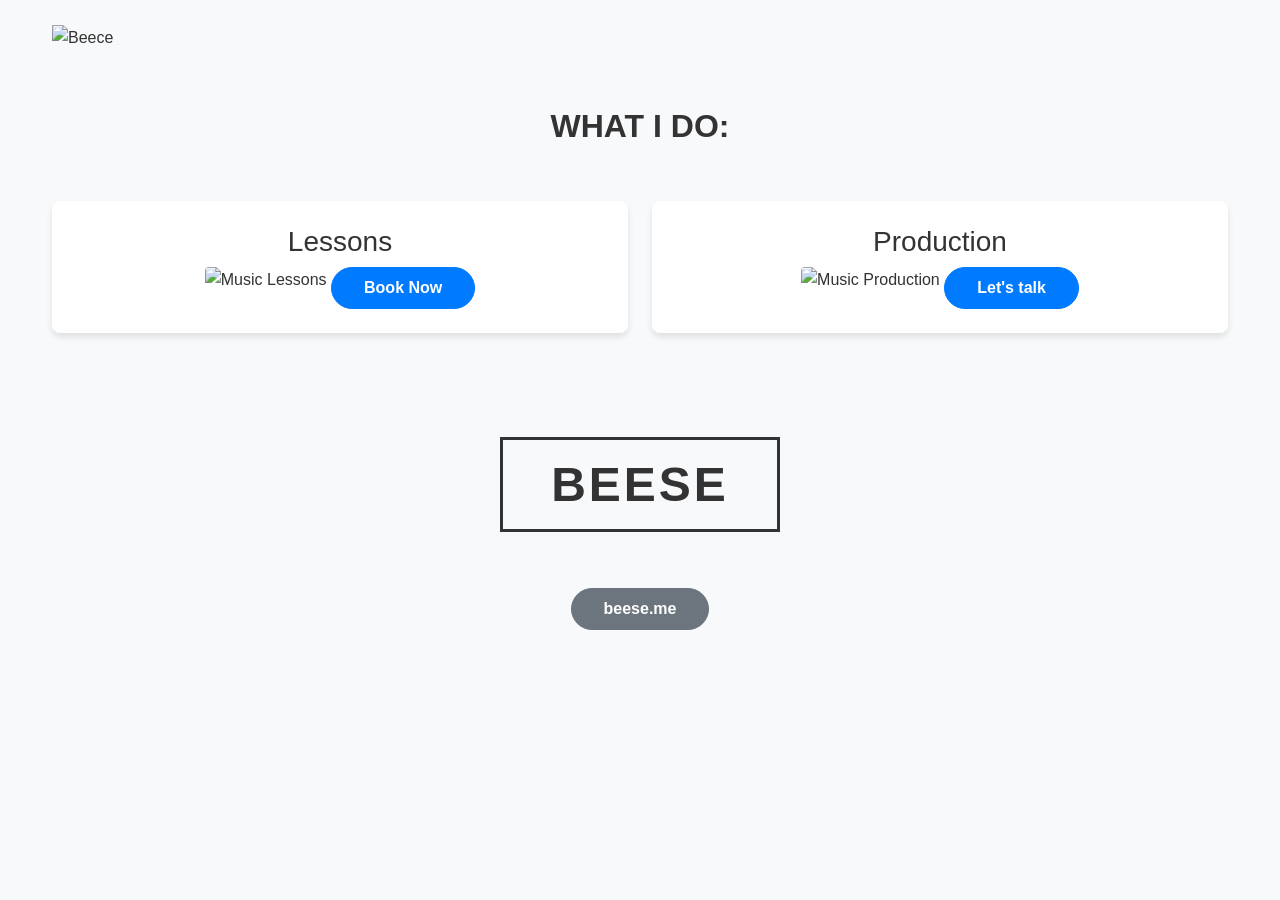
==== index.html @ d5e103ff "feat: Implement static website with responsive design and multiple pages" ====
<!DOCTYPE html>
<html lang="en">
<head>
    <meta charset="UTF-8">
    <meta name="viewport" content="width=device-width, initial-scale=1.0">
    <title>Beece - Home</title>
    <link href="https://cdn.jsdelivr.net/npm/bootstrap@5.3.0/dist/css/bootstrap.min.css" rel="stylesheet">
    <link rel="stylesheet" href="css/styles.css">
</head>
<body>
    <div class="container mt-4">
        <!-- Top Image -->
        <div class="row mb-4">
            <div class="col-12">
                <img src="images/header-image.jpg" alt="Beece" class="img-fluid w-100">
            </div>
        </div>
        
        <!-- What I Do Section -->
        <div class="row mb-4">
            <div class="col-12 text-center">
                <h2 class="what-i-do">WHAT I DO:</h2>
            </div>
        </div>
        
        <!-- Services Section -->
        <div class="row mb-5">
            <!-- Lessons Column -->
            <div class="col-md-6 mb-4">
                <div class="service-box text-center">
                    <h3>Lessons</h3>
                    <img src="images/lessons.jpg" alt="Music Lessons" class="img-fluid service-img mb-3">
                    <a href="pages/lessons.html" class="btn btn-primary">Book Now</a>
                </div>
            </div>
            
            <!-- Production Column -->
            <div class="col-md-6 mb-4">
                <div class="service-box text-center">
                    <h3>Production</h3>
                    <img src="images/production.jpg" alt="Music Production" class="img-fluid service-img mb-3">
                    <a href="pages/production.html" class="btn btn-primary">Let's talk</a>
                </div>
            </div>
        </div>
        
        <!-- Beese Logo Section -->
        <div class="row mb-4">
            <div class="col-12 text-center">
                <div class="beese-logo">
                    <h1>BEESE</h1>
                </div>
            </div>
        </div>
        
        <!-- Footer Button -->
        <div class="row mb-5">
            <div class="col-12 text-center">
                <a href="https://beese.me" class="btn btn-secondary">beese.me</a>
            </div>
        </div>
    </div>

    <script src="https://cdn.jsdelivr.net/npm/bootstrap@5.3.0/dist/js/bootstrap.bundle.min.js"></script>
</body>
</html>
---- css/styles.css ----
/* Global Styles */
body {
    font-family: 'Arial', sans-serif;
    line-height: 1.6;
    color: #333;
    background-color: #f8f9fa;
}

.container {
    max-width: 1200px;
    margin: 0 auto;
}

/* Home Page Styles */
.what-i-do {
    font-size: 2rem;
    font-weight: bold;
    color: #333;
    margin: 2rem 0;
}

.service-box {
    padding: 1.5rem;
    background-color: #fff;
    border-radius: 8px;
    box-shadow: 0 4px 6px rgba(0, 0, 0, 0.1);
    height: 100%;
    transition: transform 0.3s ease;
}

.service-box:hover {
    transform: translateY(-5px);
}

.service-img {
    max-height: 200px;
    object-fit: cover;
    border-radius: 4px;
}

.beese-logo {
    border: 3px solid #333;
    display: inline-block;
    padding: 1rem 3rem;
    margin: 2rem 0;
}

.beese-logo h1 {
    font-size: 3rem;
    font-weight: bold;
    margin: 0;
    letter-spacing: 3px;
}

/* Button Styles */
.btn {
    padding: 0.5rem 2rem;
    border-radius: 30px;
    font-weight: bold;
    transition: all 0.3s ease;
}

.btn-primary {
    background-color: #007bff;
    border-color: #007bff;
}

.btn-primary:hover {
    background-color: #0069d9;
    border-color: #0062cc;
}

.btn-secondary {
    background-color: #6c757d;
    border-color: #6c757d;
}

.btn-secondary:hover {
    background-color: #5a6268;
    border-color: #545b62;
}

/* Form Styles */
.contact-form {
    background-color: #fff;
    padding: 2rem;
    border-radius: 8px;
    box-shadow: 0 4px 6px rgba(0, 0, 0, 0.1);
}

/* Responsive Adjustments */
@media (max-width: 768px) {
    .beese-logo h1 {
        font-size: 2.5rem;
    }
    
    .what-i-do {
        font-size: 1.5rem;
    }
}
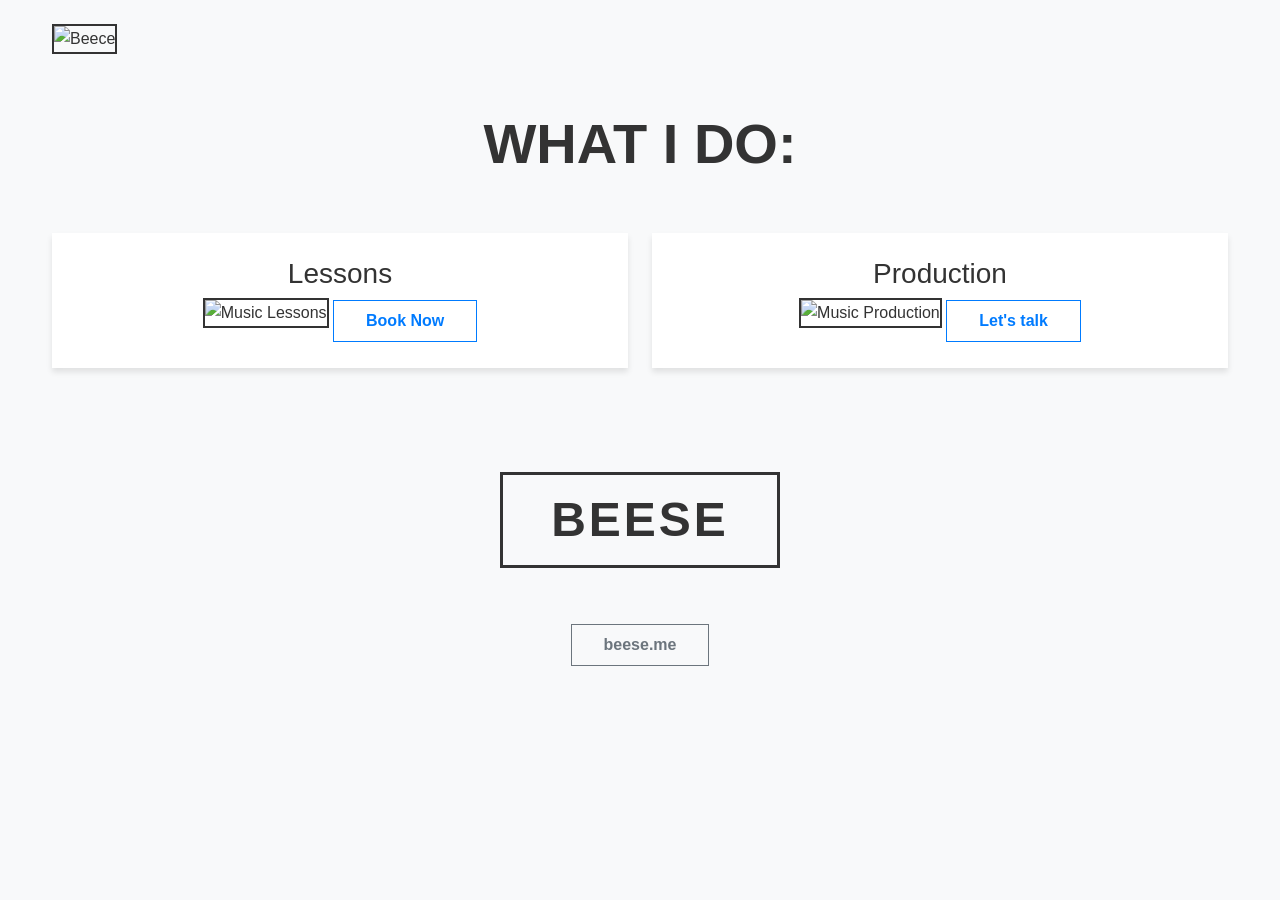
==== commit 93a865c3: "style: Increase "WHAT I DO:" text size and improve responsiveness" ====
--- a/index.html
+++ b/index.html
@@ -18,7 +18,7 @@
         
         <!-- What I Do Section -->
         <div class="row mb-4">
-            <div class="col-12 text-center">
+            <div class="col-12">
                 <h2 class="what-i-do">WHAT I DO:</h2>
             </div>
         </div>
--- a/css/styles.css
+++ b/css/styles.css
@@ -13,16 +13,18 @@
 
 /* Home Page Styles */
 .what-i-do {
-    font-size: 2rem;
+    font-size: 3.5rem;
     font-weight: bold;
     color: #333;
     margin: 2rem 0;
+    width: 100%;
+    text-align: center;
 }
 
 .service-box {
     padding: 1.5rem;
     background-color: #fff;
-    border-radius: 8px;
+    border-radius: 0;
     box-shadow: 0 4px 6px rgba(0, 0, 0, 0.1);
     height: 100%;
     transition: transform 0.3s ease;
@@ -35,7 +37,8 @@
 .service-img {
     max-height: 200px;
     object-fit: cover;
-    border-radius: 4px;
+    border-radius: 0;
+    border: 2px solid #333;
 }
 
 .beese-logo {
@@ -55,37 +58,57 @@
 /* Button Styles */
 .btn {
     padding: 0.5rem 2rem;
-    border-radius: 30px;
+    border-radius: 0;
     font-weight: bold;
     transition: all 0.3s ease;
 }
 
 .btn-primary {
-    background-color: #007bff;
+    background-color: transparent;
     border-color: #007bff;
+    color: #007bff;
 }
 
 .btn-primary:hover {
-    background-color: #0069d9;
-    border-color: #0062cc;
+    background-color: #007bff;
+    border-color: #007bff;
+    color: white;
 }
 
 .btn-secondary {
-    background-color: #6c757d;
+    background-color: transparent;
     border-color: #6c757d;
+    color: #6c757d;
 }
 
 .btn-secondary:hover {
-    background-color: #5a6268;
-    border-color: #545b62;
+    background-color: #6c757d;
+    border-color: #6c757d;
+    color: white;
 }
 
 /* Form Styles */
 .contact-form {
     background-color: #fff;
     padding: 2rem;
-    border-radius: 8px;
+    border-radius: 0;
     box-shadow: 0 4px 6px rgba(0, 0, 0, 0.1);
+}
+
+.btn-outline-secondary {
+    background-color: transparent;
+    border-color: #6c757d;
+    color: #6c757d;
+}
+
+.btn-outline-secondary:hover {
+    background-color: #6c757d;
+    color: white;
+}
+
+/* Image Styles */
+img {
+    border: 2px solid #333;
 }
 
 /* Responsive Adjustments */
@@ -95,6 +118,6 @@
     }
     
     .what-i-do {
-        font-size: 1.5rem;
+        font-size: 2.5rem;
     }
 }
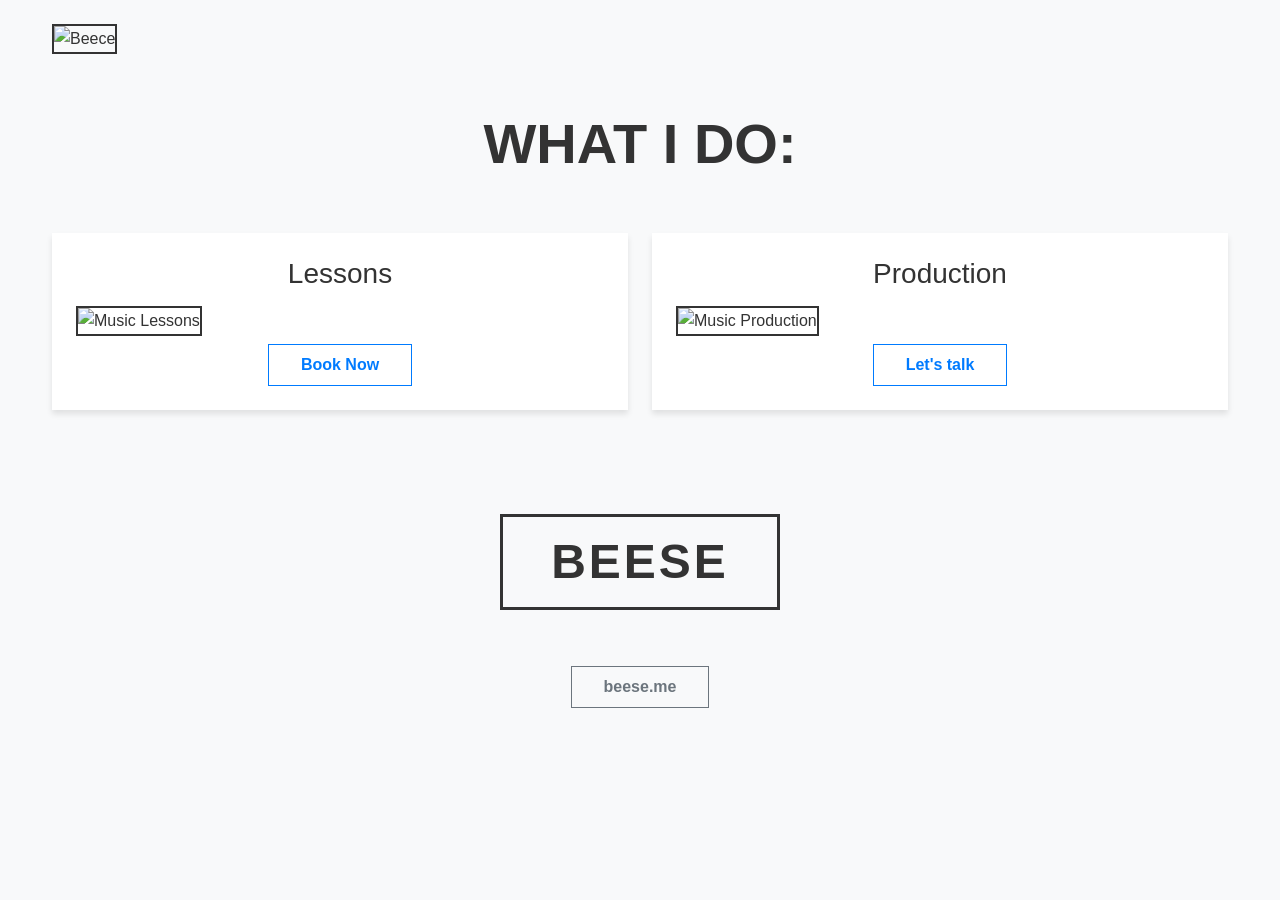
==== commit 1123336e: "style: Restructure home page service boxes into explicit rows" ====
--- a/index.html
+++ b/index.html
@@ -26,20 +26,50 @@
         <!-- Services Section -->
         <div class="row mb-5">
             <!-- Lessons Column -->
-            <div class="col-md-6 mb-4">
-                <div class="service-box text-center">
-                    <h3>Lessons</h3>
-                    <img src="images/lessons.jpg" alt="Music Lessons" class="img-fluid service-img mb-3">
-                    <a href="pages/lessons.html" class="btn btn-primary">Book Now</a>
+            <div class="col-6 mb-4">
+                <div class="service-box">
+                    <!-- Title Row -->
+                    <div class="row mb-2">
+                        <div class="col-12 text-center">
+                            <h3>Lessons</h3>
+                        </div>
+                    </div>
+                    <!-- Image Row -->
+                    <div class="row mb-2">
+                        <div class="col-12">
+                            <img src="images/lessons.jpg" alt="Music Lessons" class="img-fluid service-img">
+                        </div>
+                    </div>
+                    <!-- Button Row -->
+                    <div class="row">
+                        <div class="col-12 text-center">
+                            <a href="pages/lessons.html" class="btn btn-primary">Book Now</a>
+                        </div>
+                    </div>
                 </div>
             </div>
             
             <!-- Production Column -->
-            <div class="col-md-6 mb-4">
-                <div class="service-box text-center">
-                    <h3>Production</h3>
-                    <img src="images/production.jpg" alt="Music Production" class="img-fluid service-img mb-3">
-                    <a href="pages/production.html" class="btn btn-primary">Let's talk</a>
+            <div class="col-6 mb-4">
+                <div class="service-box">
+                    <!-- Title Row -->
+                    <div class="row mb-2">
+                        <div class="col-12 text-center">
+                            <h3>Production</h3>
+                        </div>
+                    </div>
+                    <!-- Image Row -->
+                    <div class="row mb-2">
+                        <div class="col-12">
+                            <img src="images/production.jpg" alt="Music Production" class="img-fluid service-img">
+                        </div>
+                    </div>
+                    <!-- Button Row -->
+                    <div class="row">
+                        <div class="col-12 text-center">
+                            <a href="pages/production.html" class="btn btn-primary">Let's talk</a>
+                        </div>
+                    </div>
                 </div>
             </div>
         </div>
--- a/css/styles.css
+++ b/css/styles.css
@@ -120,4 +120,32 @@
     .what-i-do {
         font-size: 2.5rem;
     }
+    
+    .service-img {
+        max-height: 150px;
+    }
+    
+    .service-box h3 {
+        font-size: 1.2rem;
+    }
+    
+    .btn {
+        padding: 0.4rem 1rem;
+        font-size: 0.9rem;
+    }
 }
+
+@media (max-width: 576px) {
+    .service-img {
+        max-height: 100px;
+    }
+    
+    .service-box h3 {
+        font-size: 1rem;
+    }
+    
+    .btn {
+        padding: 0.3rem 0.8rem;
+        font-size: 0.8rem;
+    }
+}
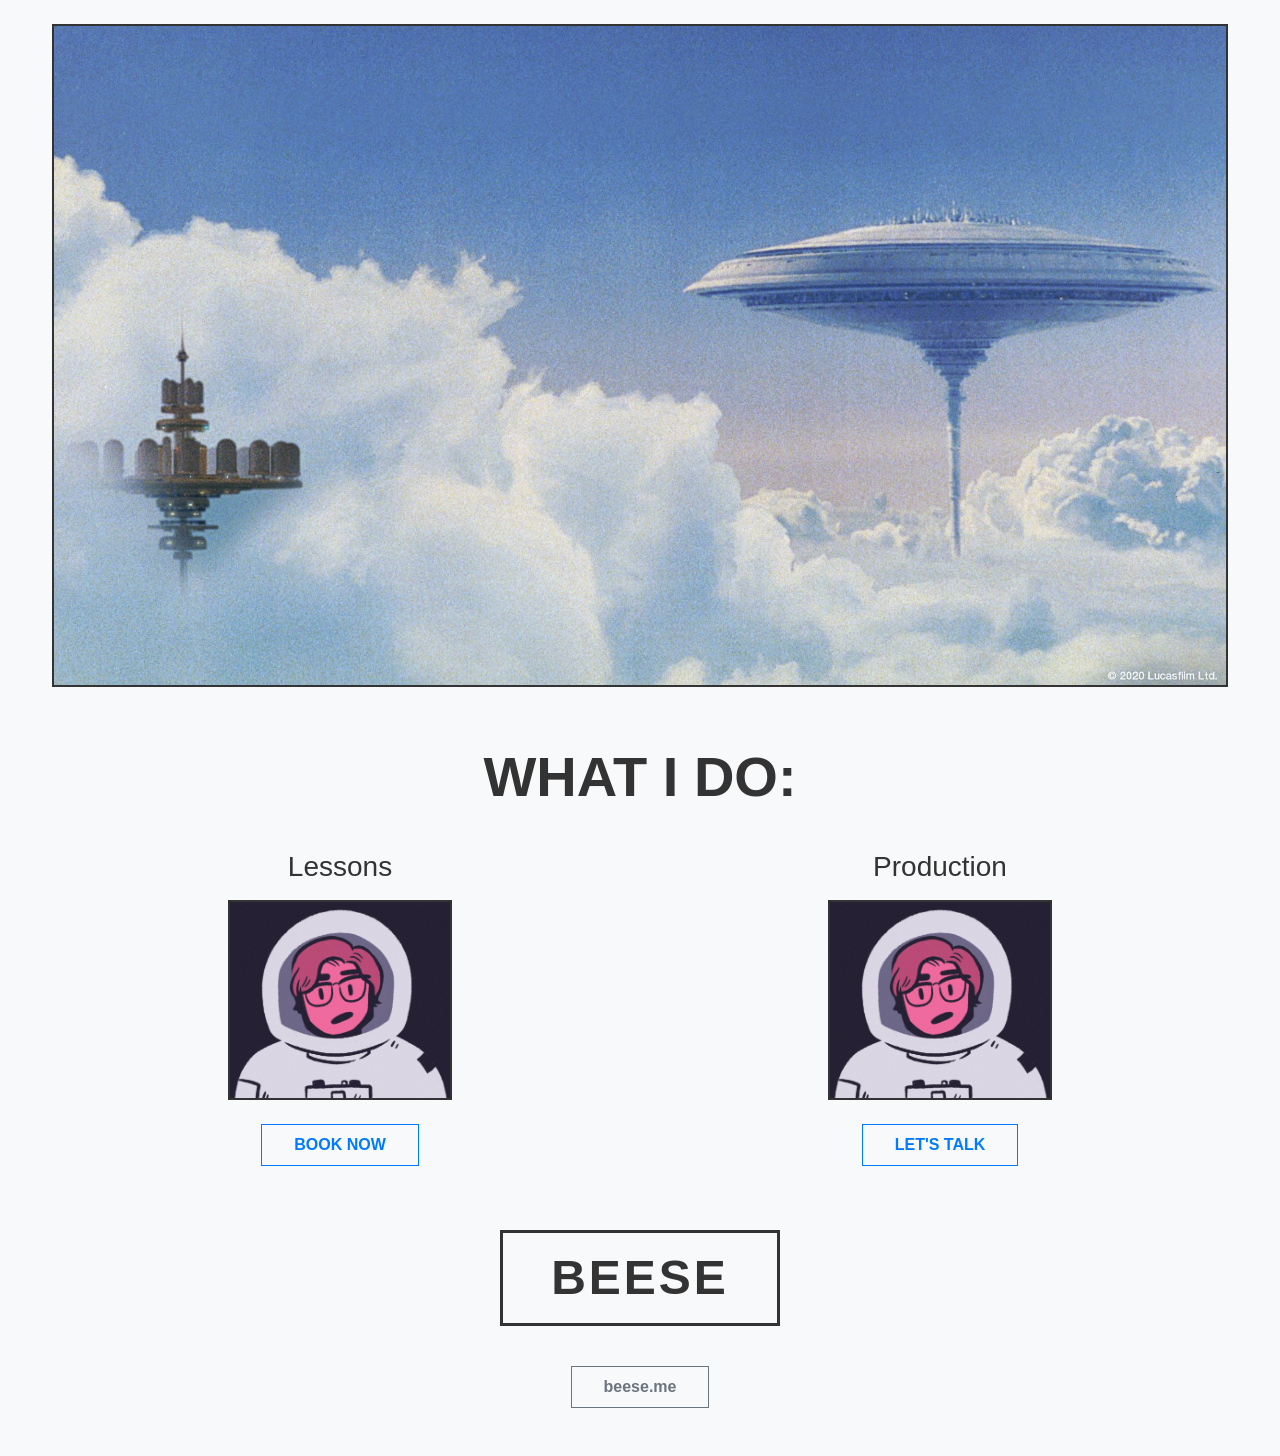
==== commit 6cb966a8: "placeholder images, alignment" ====
--- a/index.html
+++ b/index.html
@@ -17,17 +17,16 @@
         </div>
         
         <!-- What I Do Section -->
-        <div class="row mb-4">
+        <div class="row mb-2">
             <div class="col-12">
                 <h2 class="what-i-do">WHAT I DO:</h2>
             </div>
         </div>
         
         <!-- Services Section -->
-        <div class="row mb-5">
+        <div class="row mb-2">
             <!-- Lessons Column -->
             <div class="col-6 mb-4">
-                <div class="service-box">
                     <!-- Title Row -->
                     <div class="row mb-2">
                         <div class="col-12 text-center">
@@ -35,7 +34,7 @@
                         </div>
                     </div>
                     <!-- Image Row -->
-                    <div class="row mb-2">
+                    <div class="row mb-4">
                         <div class="col-12">
                             <img src="images/lessons.jpg" alt="Music Lessons" class="img-fluid service-img">
                         </div>
@@ -43,39 +42,36 @@
                     <!-- Button Row -->
                     <div class="row">
                         <div class="col-12 text-center">
-                            <a href="pages/lessons.html" class="btn btn-primary">Book Now</a>
+                            <a href="pages/lessons.html" class="btn btn-primary">BOOK NOW</a>
                         </div>
                     </div>
-                </div>
             </div>
             
             <!-- Production Column -->
             <div class="col-6 mb-4">
-                <div class="service-box">
-                    <!-- Title Row -->
-                    <div class="row mb-2">
-                        <div class="col-12 text-center">
-                            <h3>Production</h3>
-                        </div>
+                <!-- Title Row -->
+                <div class="row mb-2">
+                    <div class="col-12 text-center">
+                        <h3>Production</h3>
                     </div>
-                    <!-- Image Row -->
-                    <div class="row mb-2">
-                        <div class="col-12">
-                            <img src="images/production.jpg" alt="Music Production" class="img-fluid service-img">
-                        </div>
+                </div>
+                <!-- Image Row -->
+                <div class="row mb-4">
+                    <div class="col-12">
+                        <img src="images/production.jpg" alt="Music Production" class="img-fluid service-img">
                     </div>
-                    <!-- Button Row -->
-                    <div class="row">
-                        <div class="col-12 text-center">
-                            <a href="pages/production.html" class="btn btn-primary">Let's talk</a>
-                        </div>
+                </div>
+                <!-- Button Row -->
+                <div class="row">
+                    <div class="col-12 text-center">
+                        <a href="pages/production.html" class="btn btn-primary">LET'S TALK</a>
                     </div>
                 </div>
             </div>
         </div>
         
         <!-- Beese Logo Section -->
-        <div class="row mb-4">
+        <div class="row mb-2">
             <div class="col-12 text-center">
                 <div class="beese-logo">
                     <h1>BEESE</h1>
--- a/css/styles.css
+++ b/css/styles.css
@@ -39,6 +39,8 @@
     object-fit: cover;
     border-radius: 0;
     border: 2px solid #333;
+    display: block;
+    margin: 0 auto;
 }
 
 .beese-logo {
@@ -109,6 +111,8 @@
 /* Image Styles */
 img {
     border: 2px solid #333;
+    display: block;
+    margin: 0 auto;
 }
 
 /* Responsive Adjustments */
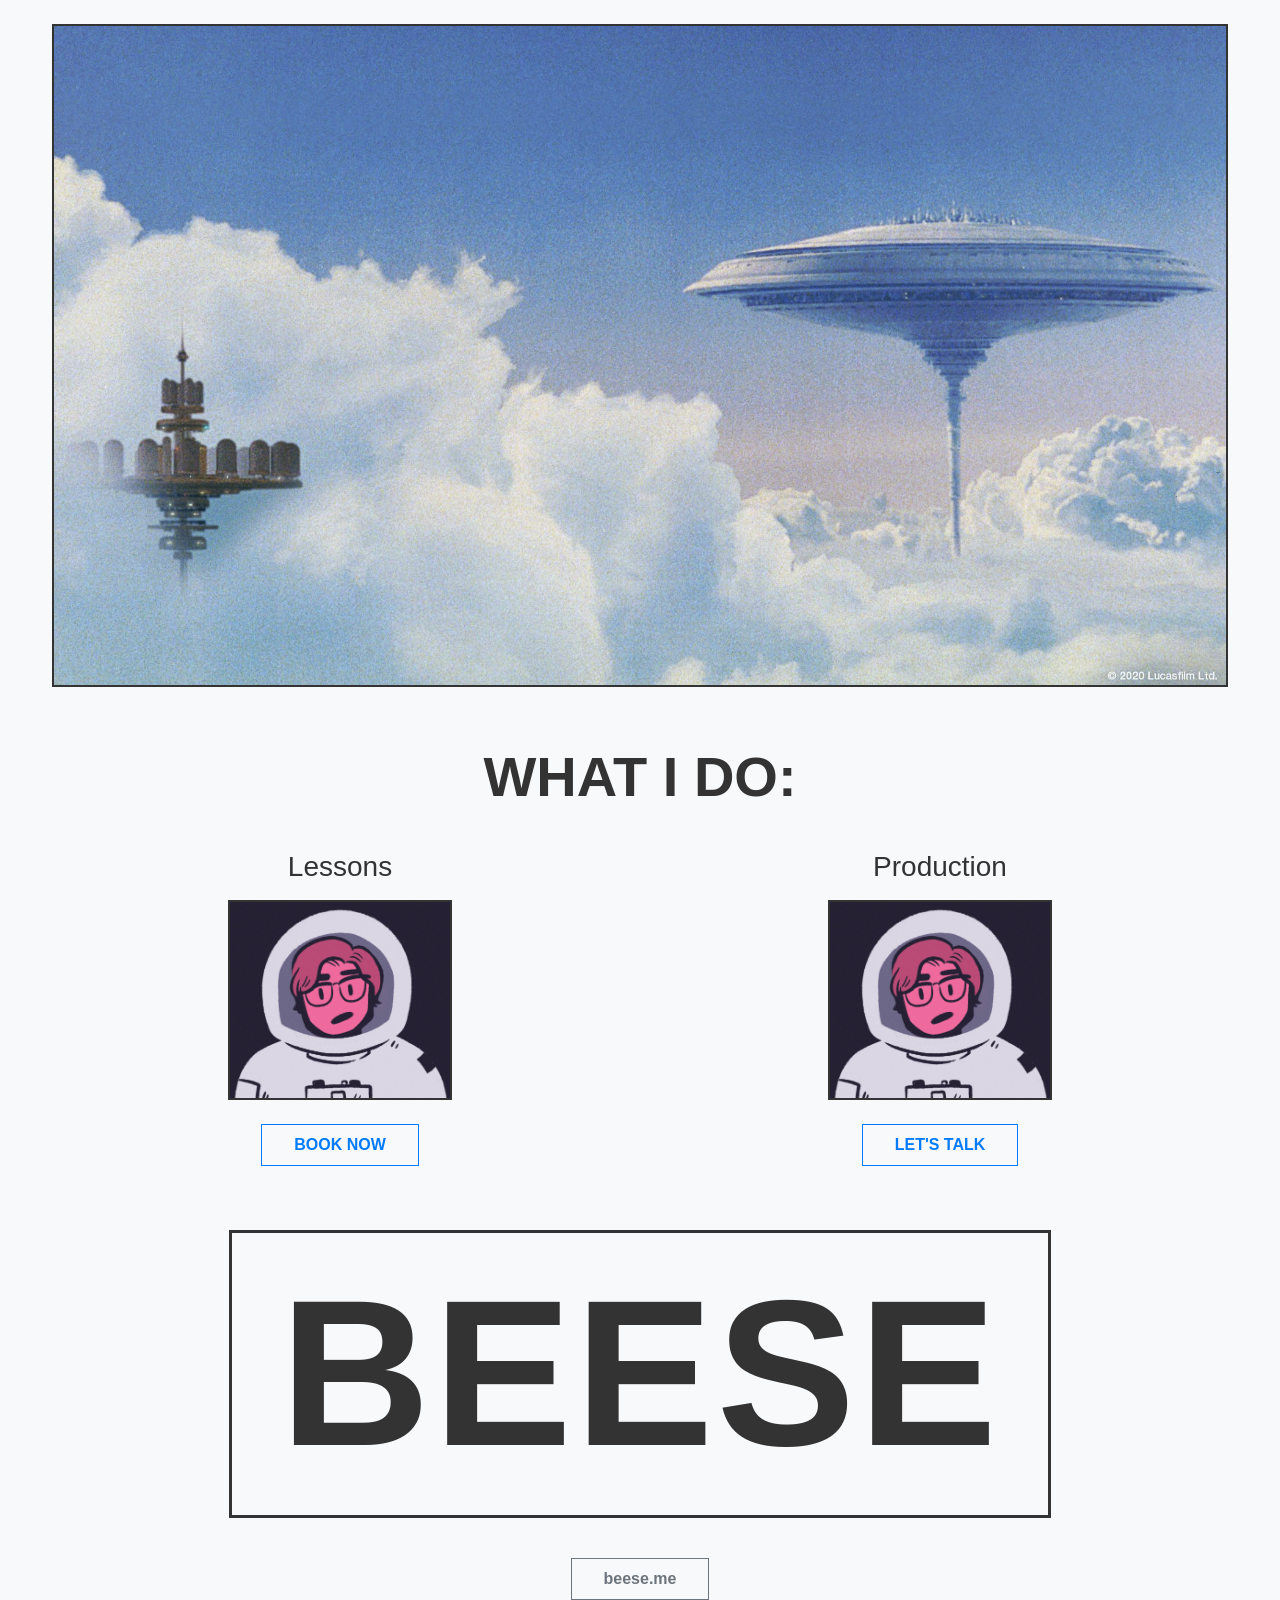
==== commit 853b5d74: "style homepage" ====
--- a/index.html
+++ b/index.html
@@ -82,7 +82,7 @@
         <!-- Footer Button -->
         <div class="row mb-5">
             <div class="col-12 text-center">
-                <a href="https://beese.me" class="btn btn-secondary">beese.me</a>
+                <p class="btn btn-secondary">beese.me</p>
             </div>
         </div>
     </div>
--- a/css/styles.css
+++ b/css/styles.css
@@ -51,7 +51,7 @@
 }
 
 .beese-logo h1 {
-    font-size: 3rem;
+    font-size: 13rem;
     font-weight: bold;
     margin: 0;
     letter-spacing: 3px;
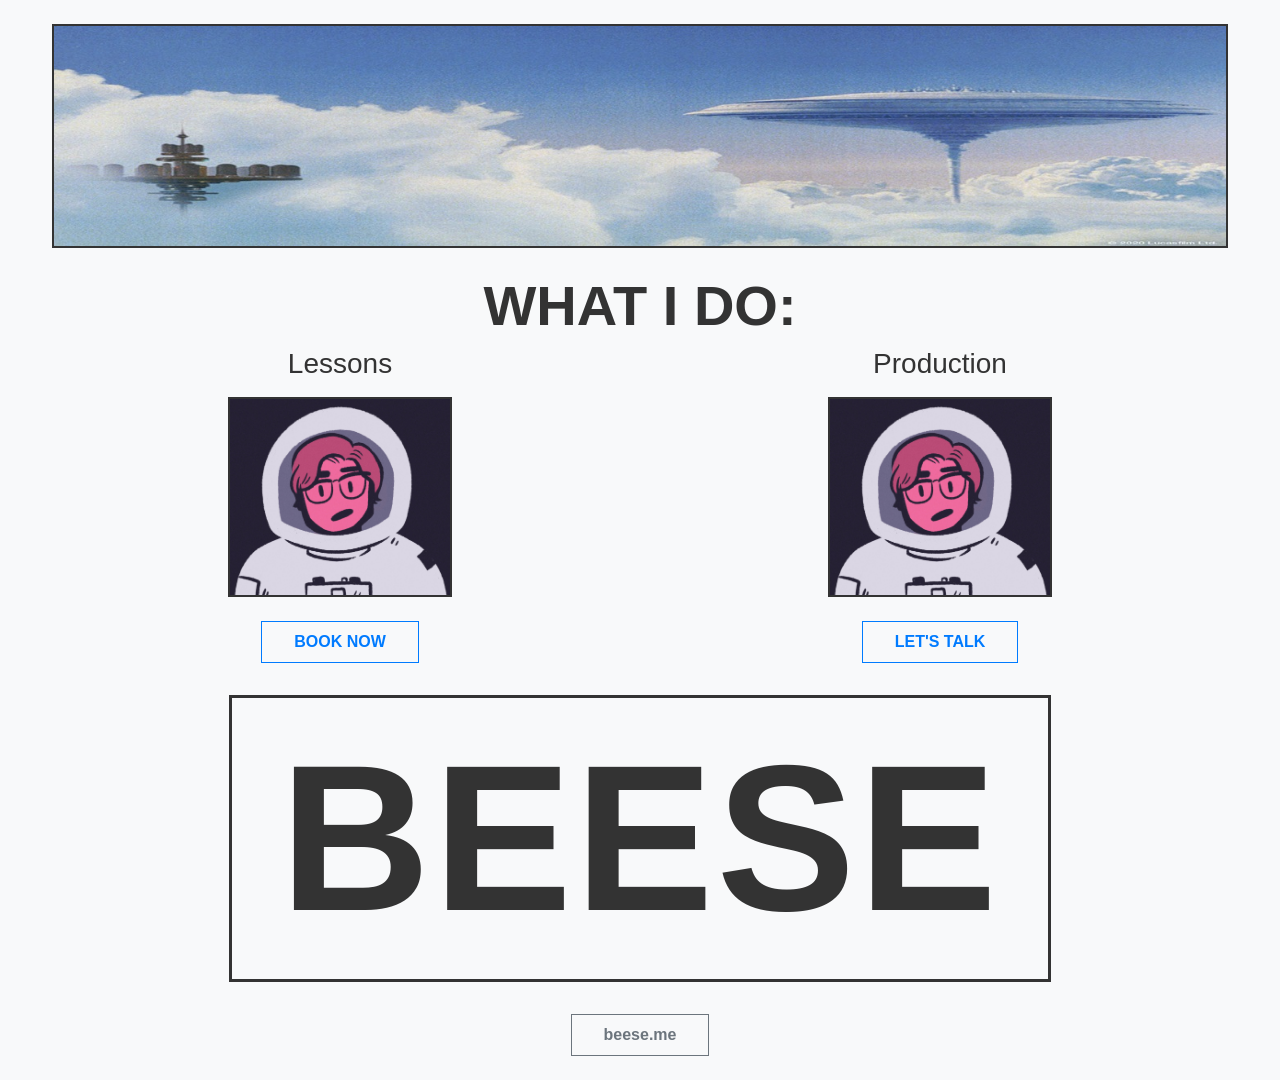
==== commit 2b5d2857: "update home styles" ====
--- a/index.html
+++ b/index.html
@@ -10,23 +10,23 @@
 <body>
     <div class="container mt-4">
         <!-- Top Image -->
-        <div class="row mb-4">
+        <div class="row">
             <div class="col-12">
                 <img src="images/header-image.jpg" alt="Beece" class="img-fluid w-100">
             </div>
         </div>
         
         <!-- What I Do Section -->
-        <div class="row mb-2">
+        <div class="row">
             <div class="col-12">
-                <h2 class="what-i-do">WHAT I DO:</h2>
+                <h2 class="page-title mt-4">WHAT I DO:</h2>
             </div>
         </div>
         
         <!-- Services Section -->
-        <div class="row mb-2">
+        <div class="row">
             <!-- Lessons Column -->
-            <div class="col-6 mb-4">
+            <div class="col-6">
                     <!-- Title Row -->
                     <div class="row mb-2">
                         <div class="col-12 text-center">
@@ -48,7 +48,7 @@
             </div>
             
             <!-- Production Column -->
-            <div class="col-6 mb-4">
+            <div class="col-6">
                 <!-- Title Row -->
                 <div class="row mb-2">
                     <div class="col-12 text-center">
@@ -71,7 +71,7 @@
         </div>
         
         <!-- Beese Logo Section -->
-        <div class="row mb-2">
+        <div class="row">
             <div class="col-12 text-center">
                 <div class="beese-logo">
                     <h1>BEESE</h1>
@@ -80,7 +80,7 @@
         </div>
         
         <!-- Footer Button -->
-        <div class="row mb-5">
+        <div class="row mb-2">
             <div class="col-12 text-center">
                 <p class="btn btn-secondary">beese.me</p>
             </div>
--- a/css/styles.css
+++ b/css/styles.css
@@ -12,11 +12,10 @@
 }
 
 /* Home Page Styles */
-.what-i-do {
+.page-title {
     font-size: 3.5rem;
     font-weight: bold;
     color: #333;
-    margin: 2rem 0;
     width: 100%;
     text-align: center;
 }
@@ -115,6 +114,25 @@
     margin: 0 auto;
 }
 
+/* Instrument List Styles */
+.instrument-list {
+    padding: 15px 0;
+}
+
+.instrument {
+    display: inline-block;
+    margin-bottom: 15px;
+    transition: transform 0.3s ease, color 0.3s ease;
+    font-weight: 500;
+    color: #333;
+}
+
+.instrument:hover {
+    transform: scale(1.1);
+    color: #007bff;
+    cursor: default;
+}
+
 /* Responsive Adjustments */
 @media (max-width: 768px) {
     .beese-logo h1 {
